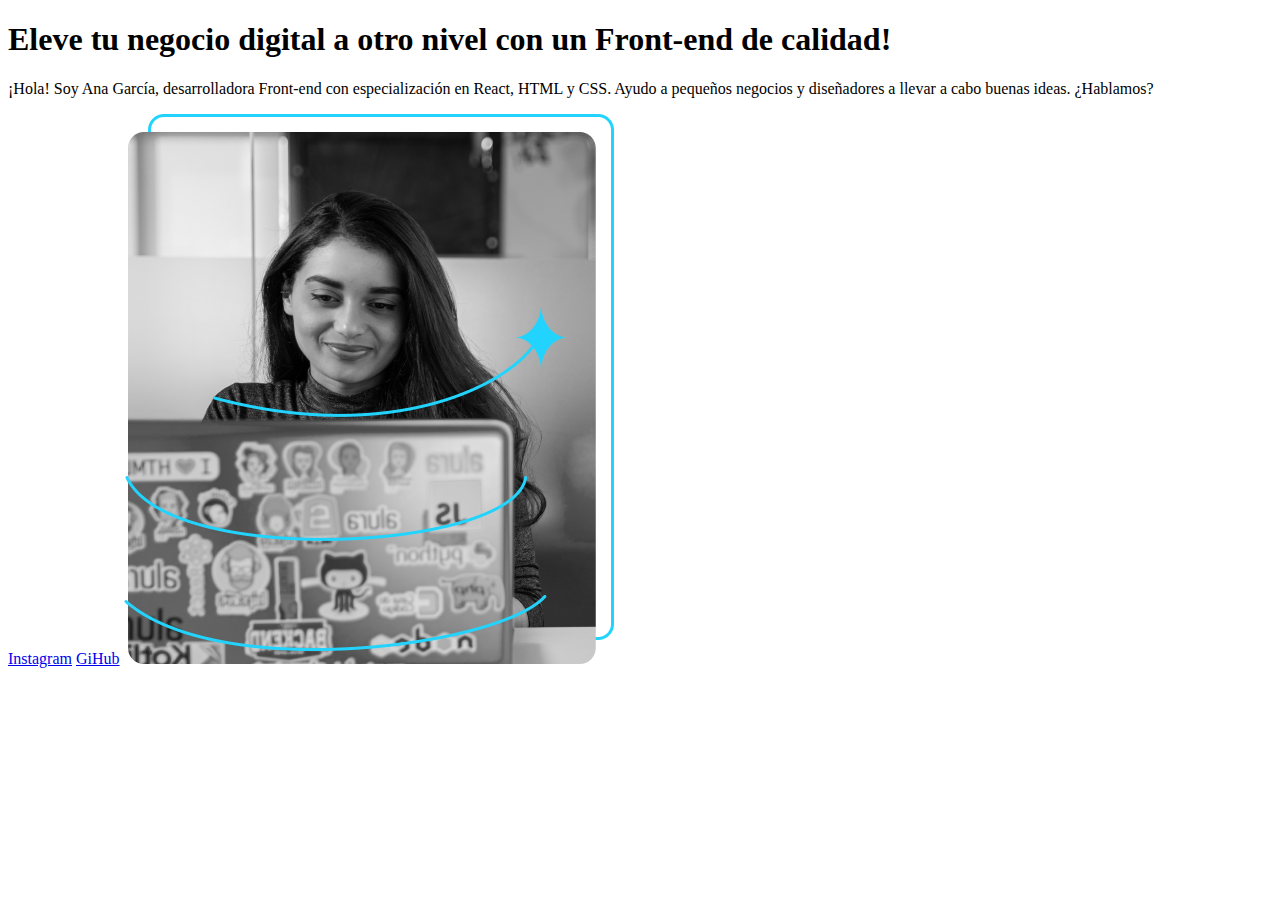
==== PORTAFOLIO/index.html @ 0482052c "Se crea la estructura html semantico, y se inserta información como titulos, parrafos e imagen" ====
<!DOCTYPE html>
<html lang="es-mx">
<head>
    <meta charset="UTF-8">
    <meta name="viewport" content="width=device-width, initial-scale=1.0">
    <title>Portafolio</title>
</head>
<body>
    <header></header>
    <main>
        <h1>Eleve tu negocio digital a otro nivel <strong> con un Front-end de calidad!</strong>

        </h1>
        <p>¡Hola! Soy Ana García, desarrolladora Front-end con especialización 
            en React, HTML y CSS. Ayudo a pequeños negocios y diseñadores a 
            llevar a cabo buenas ideas. ¿Hablamos?
        </p>
        <a href="https://www.instagram.com/">Instagram</a>
        <a href="https://www.github.com/">GiHub</a>
        <img src="img/Imagem.png" alt="Imagen de Ana Garcia trabajando">
    </main>
    <footer></footer>
</body>
</html>
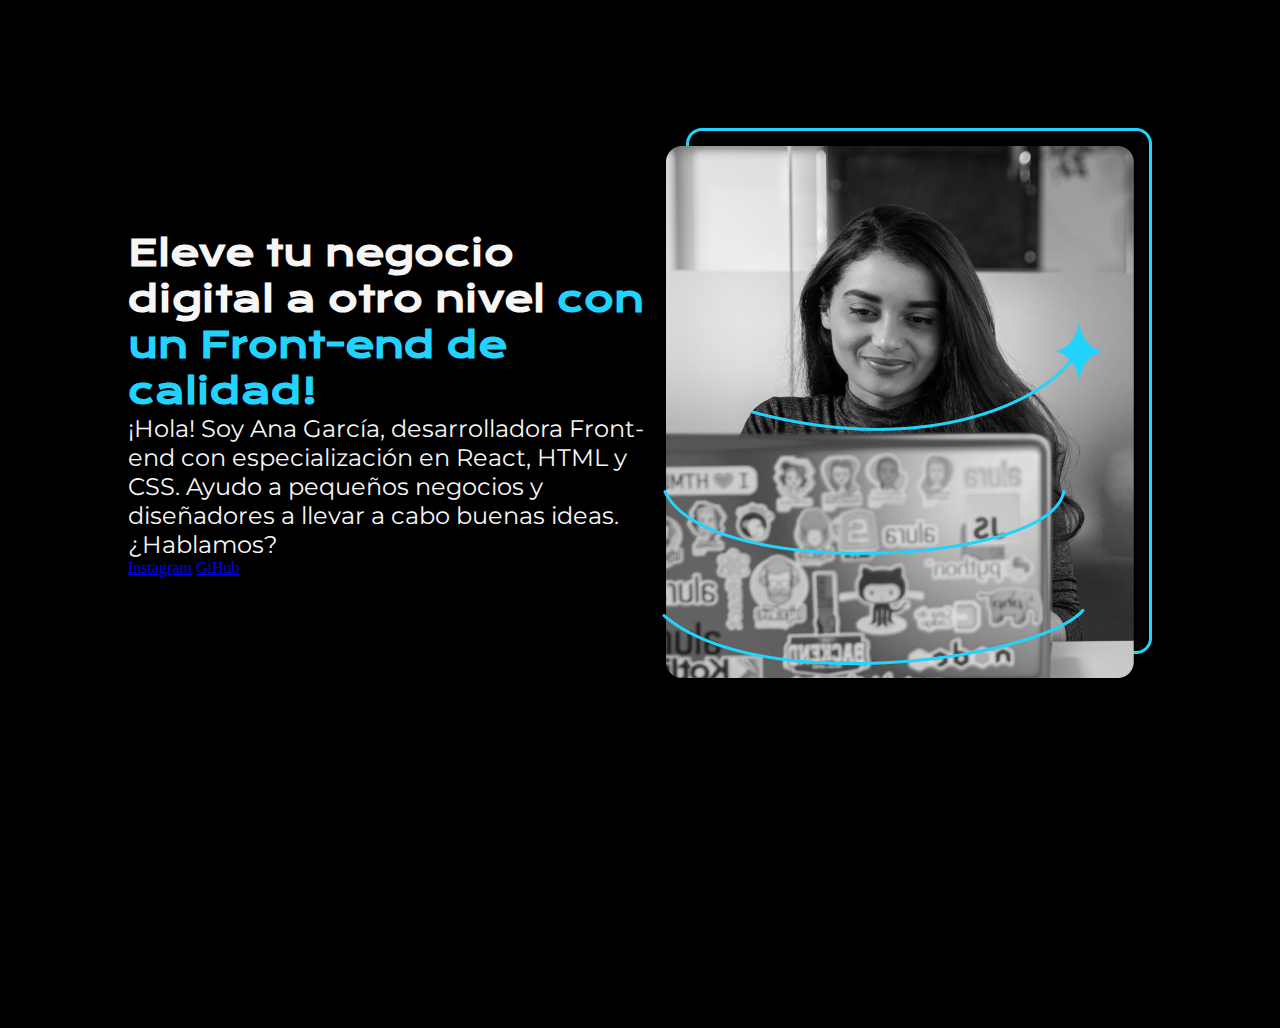
==== commit 2a560f11: "Se empieza a crear clases en las etiquetas html para esilizar en css el contenido de la pagina, en c" ====
--- a/PORTAFOLIO/index.html
+++ b/PORTAFOLIO/index.html
@@ -4,19 +4,22 @@
     <meta charset="UTF-8">
     <meta name="viewport" content="width=device-width, initial-scale=1.0">
     <title>Portafolio</title>
+    <link rel="stylesheet" href="style.css">
 </head>
 <body>
     <header></header>
-    <main>
-        <h1>Eleve tu negocio digital a otro nivel <strong> con un Front-end de calidad!</strong>
+    <main class="presentacion">
+        <section class="presentacion_contenido">
+        <h1 class="presentacion_contenido_titulo">Eleve tu negocio digital a otro nivel <strong class="tituloDestaque"> con un Front-end de calidad!</strong>
 
         </h1>
-        <p>¡Hola! Soy Ana García, desarrolladora Front-end con especialización 
+        <p class="presentacion_contenido_parrafo">¡Hola! Soy Ana García, desarrolladora Front-end con especialización 
             en React, HTML y CSS. Ayudo a pequeños negocios y diseñadores a 
             llevar a cabo buenas ideas. ¿Hablamos?
         </p>
         <a href="https://www.instagram.com/">Instagram</a>
         <a href="https://www.github.com/">GiHub</a>
+        </section>
         <img src="img/Imagem.png" alt="Imagen de Ana Garcia trabajando">
     </main>
     <footer></footer>
--- a/PORTAFOLIO/style.css
+++ b/PORTAFOLIO/style.css
@@ -0,0 +1,38 @@
+@import url('https://fonts.googleapis.com/css2?family=Krona+One&family=Montserrat:ital,wght@0,100..900;1,100..900&display=swap');
+
+*{
+    padding: 0;
+    margin: 0;
+}
+
+body{
+    background-color: black;
+    color: #F6F6F6;
+    height: 100vh;
+    box-sizing: border-box;
+}
+
+.tituloDestaque{
+    color: #22d4fd;
+}
+
+.presentacion{
+    display: flex;
+    align-items: center;
+    margin: 10%;
+    justify-content: space-between;
+}
+
+.presentacion_contenido{
+    width: 615px;
+}
+
+.presentacion_contenido_titulo{
+    font-size: 36px;
+    font-family: "Krona One", sans-serif;
+}
+
+.presentacion_contenido_parrafo{
+    font-size: 24px;
+    font-family: "Montserrat", sans-serif;
+}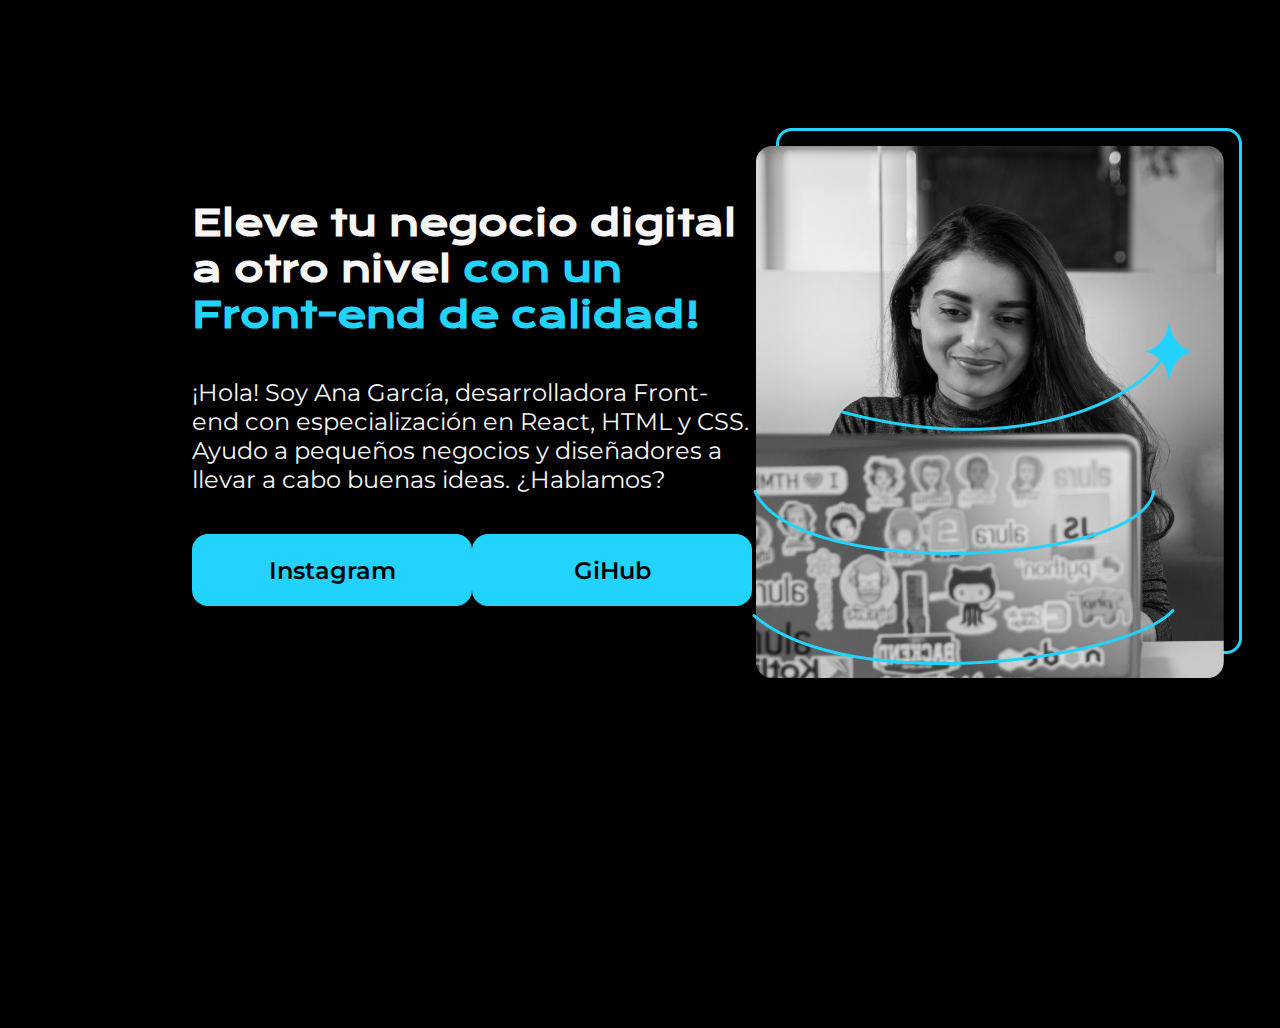
==== commit 3f552d57: "Se estilizan los botones y se aplican propiedades del flexbox" ====
--- a/PORTAFOLIO/index.html
+++ b/PORTAFOLIO/index.html
@@ -9,16 +9,18 @@
 <body>
     <header></header>
     <main class="presentacion">
-        <section class="presentacion_contenido">
-        <h1 class="presentacion_contenido_titulo">Eleve tu negocio digital a otro nivel <strong class="tituloDestaque"> con un Front-end de calidad!</strong>
+        <section class="presentacion__contenido">
+        <h1 class="presentacion__contenido__titulo">Eleve tu negocio digital a otro nivel <strong class="tituloDestaque"> con un Front-end de calidad!</strong>
 
         </h1>
-        <p class="presentacion_contenido_parrafo">¡Hola! Soy Ana García, desarrolladora Front-end con especialización 
+        <p class="presentacion__contenido__parrafo">¡Hola! Soy Ana García, desarrolladora Front-end con especialización 
             en React, HTML y CSS. Ayudo a pequeños negocios y diseñadores a 
             llevar a cabo buenas ideas. ¿Hablamos?
         </p>
-        <a href="https://www.instagram.com/">Instagram</a>
-        <a href="https://www.github.com/">GiHub</a>
+        <div class="presentacion___enlaces">
+            <a class="presentacion__enlaces__link" href="https://www.instagram.com/">Instagram</a>
+            <a class="presentacion__enlaces__link" href="https://www.github.com/">GiHub</a>
+        </div>
         </section>
         <img src="img/Imagem.png" alt="Imagen de Ana Garcia trabajando">
     </main>
--- a/PORTAFOLIO/style.css
+++ b/PORTAFOLIO/style.css
@@ -19,20 +19,41 @@
 .presentacion{
     display: flex;
     align-items: center;
-    margin: 10%;
+    margin: 10% 15%;
     justify-content: space-between;
 }
 
-.presentacion_contenido{
+.presentacion__contenido{
     width: 615px;
+    display: flex;
+    flex-direction: column;
+    gap: 40px;
 }
 
-.presentacion_contenido_titulo{
+.presentacion__contenido__titulo{
     font-size: 36px;
     font-family: "Krona One", sans-serif;
 }
 
-.presentacion_contenido_parrafo{
+.presentacion__contenido__parrafo{
     font-size: 24px;
     font-family: "Montserrat", sans-serif;
+}
+
+.presentacion___enlaces{
+    display: flex;
+    justify-content: space-between;
+}
+
+.presentacion__enlaces__link{
+    width: 280px;
+    background-color: #22d4fd;
+    text-align: center; 
+    padding: 21.5px 0;
+    border-radius: 16px;
+    font-family: "Montserrat", sans-serif;
+    font-size: 24px;
+    font-weight: 600;
+    text-decoration: none;
+    color: black;
 }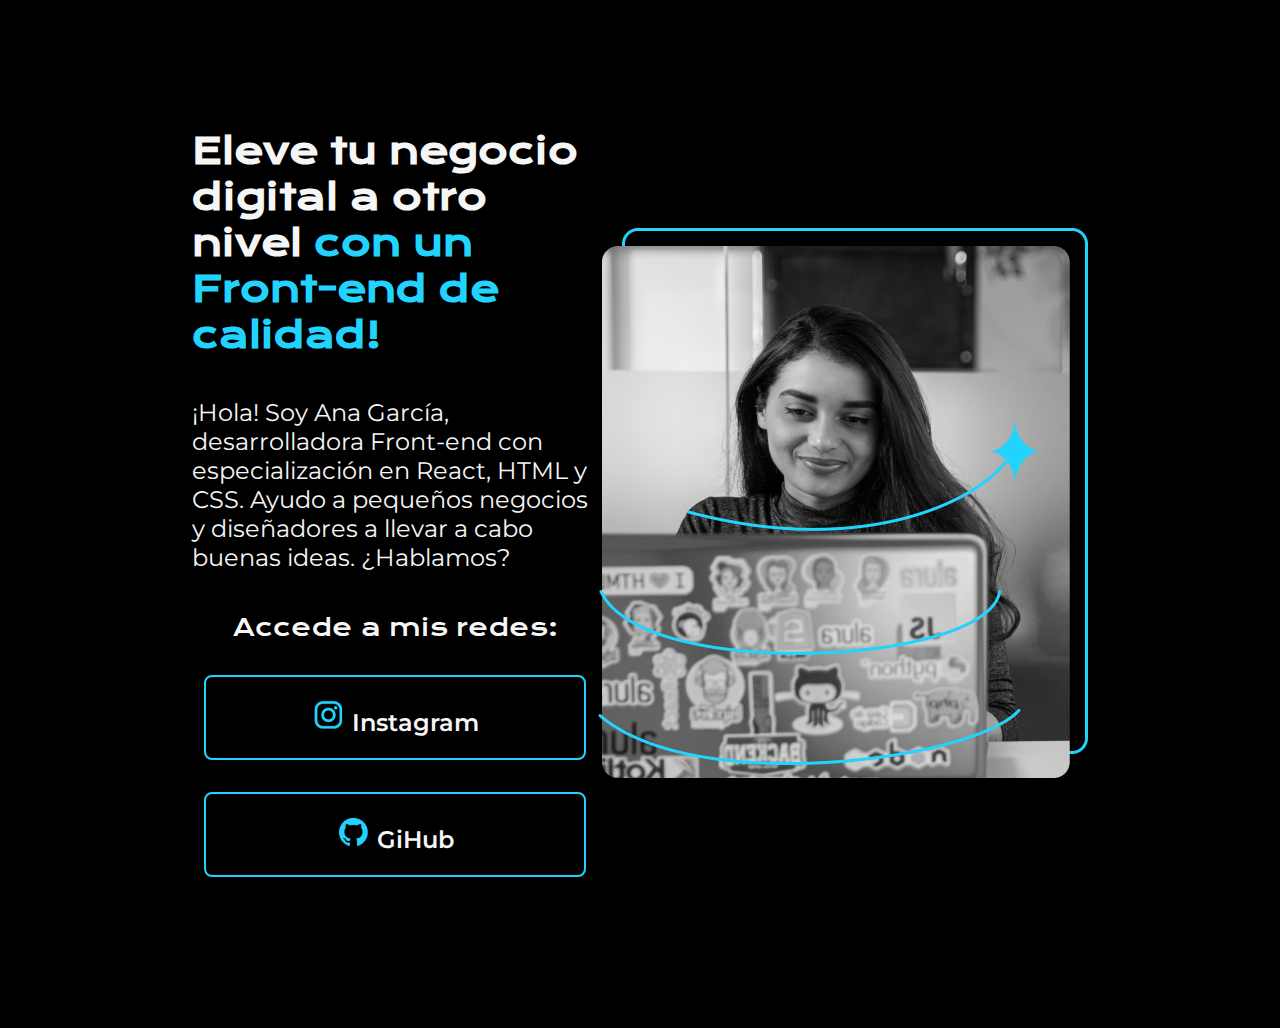
==== commit 2d4964f8: "Se adiciona un subtitulo, cambia el estilo de los botones y se añade iconos" ====
--- a/PORTAFOLIO/index.html
+++ b/PORTAFOLIO/index.html
@@ -18,8 +18,13 @@
             llevar a cabo buenas ideas. ¿Hablamos?
         </p>
         <div class="presentacion___enlaces">
-            <a class="presentacion__enlaces__link" href="https://www.instagram.com/">Instagram</a>
-            <a class="presentacion__enlaces__link" href="https://www.github.com/">GiHub</a>
+            <h2 class="presentacion___enlaces_subtitulo">Accede a mis redes:</h2>
+            <a class="presentacion__enlaces__link" href="https://www.instagram.com/">
+                <img src="img/instagram.png" alt=""> 
+                Instagram</a>
+            <a class="presentacion__enlaces__link" href="https://www.github.com/">
+                <img src="img/github.png" alt="">
+                GiHub</a>
         </div>
         </section>
         <img src="img/Imagem.png" alt="Imagen de Ana Garcia trabajando">
--- a/PORTAFOLIO/style.css
+++ b/PORTAFOLIO/style.css
@@ -43,17 +43,27 @@
 .presentacion___enlaces{
     display: flex;
     justify-content: space-between;
+    flex-direction: column;
+    align-items: center;
+    gap: 32px;
+}
+
+.presentacion___enlaces_subtitulo{
+    font-family: "Krona One", sans-serif;
+    font-size: 24px;
+    font-weight: 400;
+    
 }
 
 .presentacion__enlaces__link{
-    width: 280px;
-    background-color: #22d4fd;
+    width: 378px;
     text-align: center; 
     padding: 21.5px 0;
-    border-radius: 16px;
+    border-radius: 8px;
+    border:2px solid #22d4fd;
     font-family: "Montserrat", sans-serif;
     font-size: 24px;
     font-weight: 600;
     text-decoration: none;
-    color: black;
+    color: #F6F6F6;
 }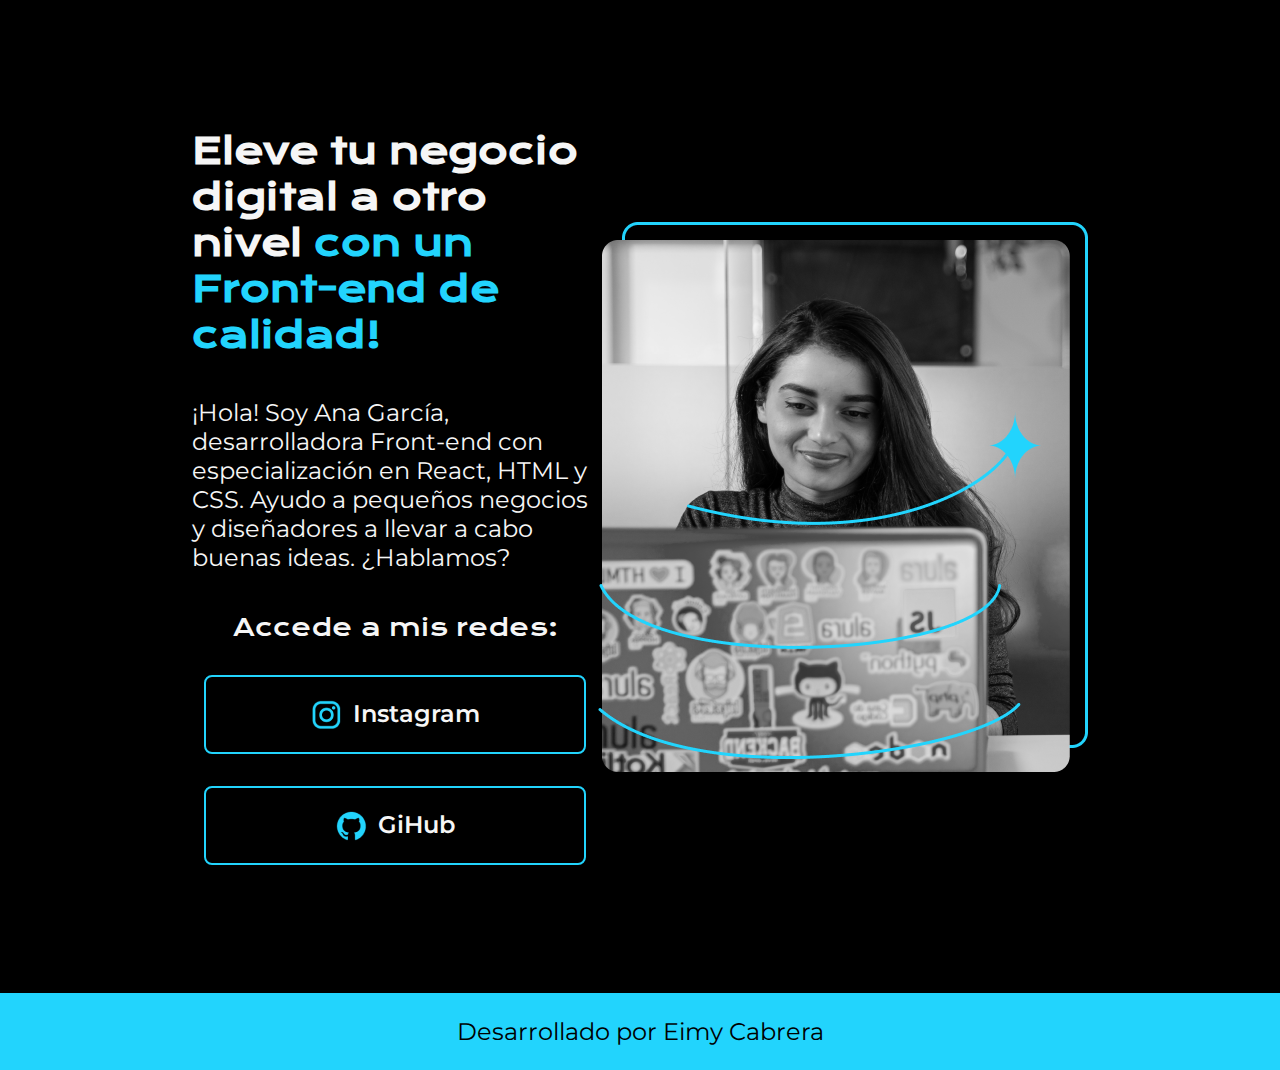
==== commit cdd71a7c: "Se adiciona un footer al cual se le aplican estilos" ====
--- a/PORTAFOLIO/index.html
+++ b/PORTAFOLIO/index.html
@@ -29,6 +29,8 @@
         </section>
         <img src="img/Imagem.png" alt="Imagen de Ana Garcia trabajando">
     </main>
-    <footer></footer>
+    <footer class="footer">
+        <p>Desarrollado por Eimy Cabrera</p>
+    </footer>
 </body>
 </html>--- a/PORTAFOLIO/style.css
+++ b/PORTAFOLIO/style.css
@@ -8,7 +8,6 @@
 body{
     background-color: black;
     color: #F6F6F6;
-    height: 100vh;
     box-sizing: border-box;
 }
 
@@ -66,4 +65,21 @@
     font-weight: 600;
     text-decoration: none;
     color: #F6F6F6;
+    display: flex;
+    justify-content: center;
+    gap: 10px;
+}
+
+.presentacion__enlaces__link:hover{
+    background-color: #272727;
+}
+
+.footer{
+    background-color: #22d4fd;
+    padding: 24px;
+    color: black;
+    text-align: center;
+    font-family: "Montserrat", sans-serif;
+    font-size: 24px;
+    font-weight: 400;
 }